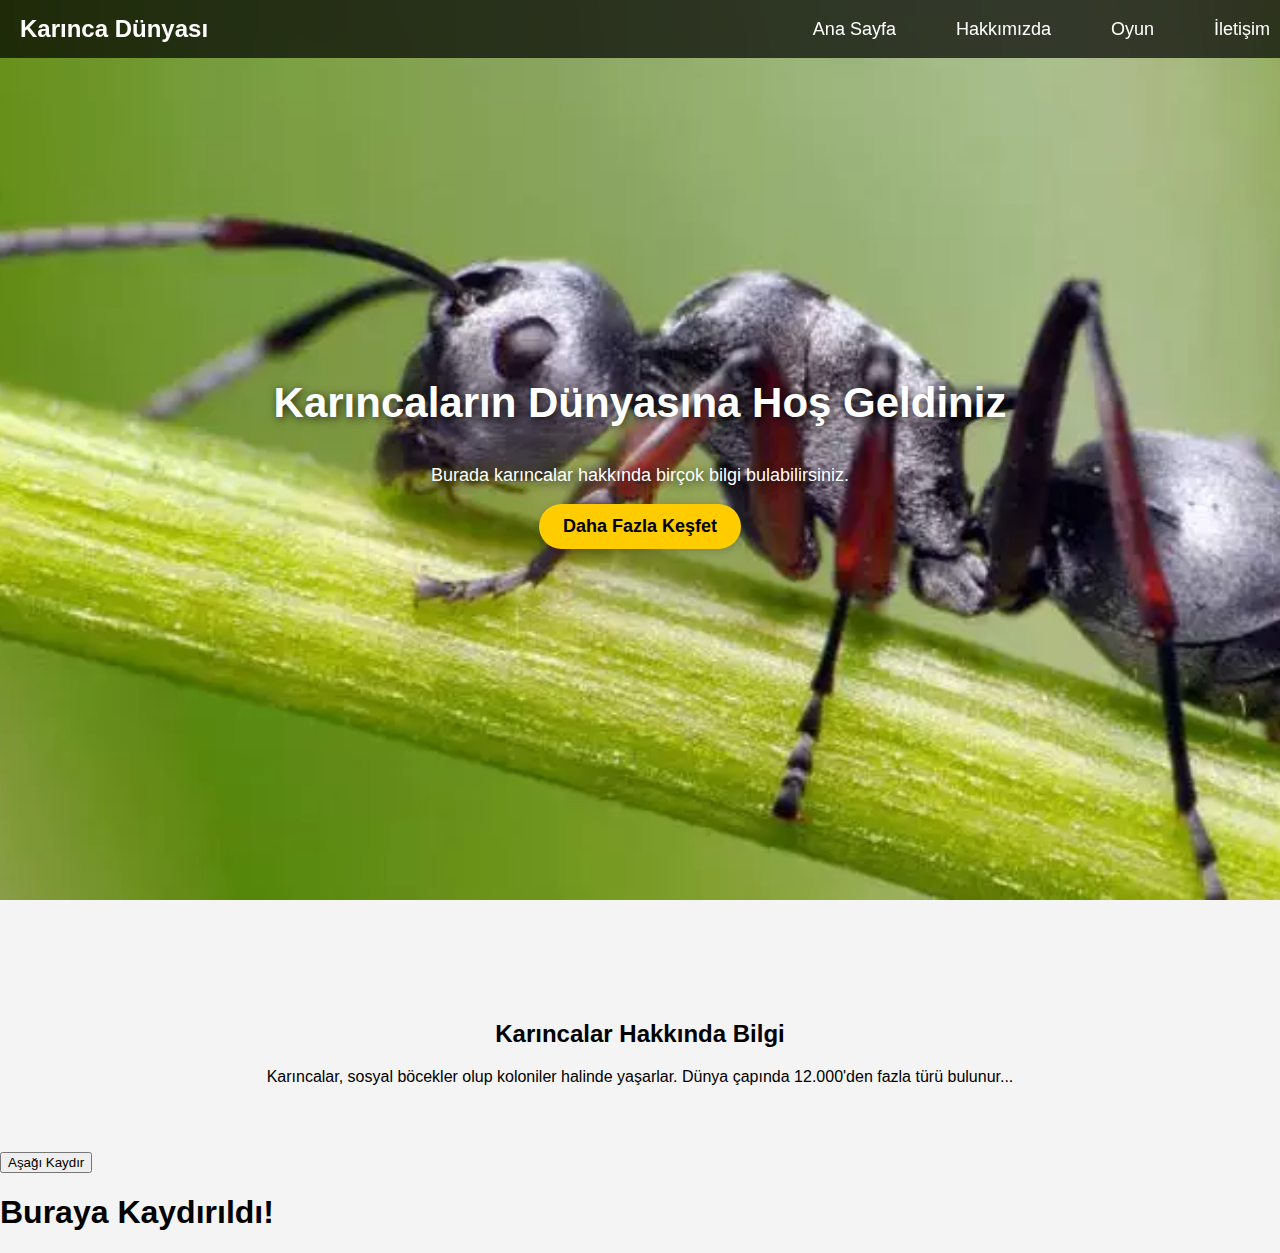
==== index.html @ a4181bad "Add files via upload" ====
<!DOCTYPE html>
<html lang="en">
<head>
    <meta charset="UTF-8">
    <meta name="viewport" content="width=device-width, initial-scale=1.0">
    <title>Karıncalar</title>
    <link rel="stylesheet" href="style.css">
    <link rel="icon" type="image/png" href="karinca-kafasi.jpg">
</head>
<body>
    <nav class="navbar">
        <div class="logo">Karınca Dünyası</div>
        <ul class="nav-links">
            <li><a href="index.html">Ana Sayfa</a></li>
            <li><a href="karıncalar hakkında.html">Hakkımızda</a></li>
            <li><a href="oyun.html">Oyun</a></li>
            <li><a href="iletisim.html">İletişim</a></li>
        </ul>
    </nav>

    <header class="hero">
        <h1>Karıncaların Dünyasına Hoş Geldiniz</h1>
        <p>Burada karıncalar hakkında birçok bilgi bulabilirsiniz.</p>
        <a href="hakkimizda.html" class="btn">Daha Fazla Keşfet</a>
    </header>

<!-- Hedef Bölge -->
<div id="bilgi">
    <h2>Karıncalar Hakkında Bilgi</h2>
    <p>Karıncalar, sosyal böcekler olup koloniler halinde yaşarlar. Dünya çapında 12.000'den fazla türü bulunur...</p>
</div>
<button onclick="scrollToSection()">Aşağı Kaydır</button>

<div id="section2">
    <h1>Buraya Kaydırıldı!</h1>
</div>

<script>
    function scrollToSection() {
        const section = document.getElementById('section2');
        section.scrollIntoView({ behavior: 'smooth' });
    }
</script>
</body>
</html>
---- style.css ----
/* Genel Stil */
body {
    margin: 0;
    padding: 0;
    font-family: 'Poppins', sans-serif;
    background-color: #f4f4f4;
}


/* Navbar stilleri */
.navbar {
    display: flex;
    justify-content: space-between;
    align-items: center;
    background: linear-gradient(to right, rgba(51, 51, 51, 0.6), rgba(51, 51, 51, 1), rgba(51, 51, 51, 0.6));
    padding: 15px 20px;
    background: rgba(0, 0, 0, 0.7);
    backdrop-filter: blur(10px);
    position: fixed;
    width: 100%;
    top: 0;
    left: 0;
}

/* Navbar yazıları için stil */
.navbar a {
    font-family: 'Poppins', sans-serif; /* Modern ve şık bir yazı tipi */
    font-size: 18px;
    font-weight: 500;
    text-decoration: none; /* Alt çizgiyi kaldır */
    color: white;
    padding: 10px 15px;
    position: relative;
    transition: color 0.3s ease-in-out;
}

/* Mouse üzerine gelindiğinde altına çizgi ekleme */
.navbar a::after {
    content: '';
    display: block;
    width: 0;
    height: 3px;
    background-color: #FFD700; /* Alt çizginin rengi (Altın Sarısı) */
    position: absolute;
    left: 50%;
    bottom: -5px;
    transform: translateX(-50%);
    transition: width 0.3s ease-in-out;
}

/* Hover efekti */
.navbar a:hover {
    color: #FFD700; /* Hover durumunda yazının rengini değiştir */
}

.navbar a:hover::after {
    width: 100%; /* Çizginin genişliği tam olsun */
}

.logo {
    color: white;
    font-size: 24px;
    font-weight: bold;
}

.nav-links {
    list-style: none;
    padding: 0;
    margin: 0;
    display: flex;
}

.nav-links li {
    margin: 0 15px;
}

.nav-links a {
    color: white;
    text-decoration: none;
    font-size: 18px;
    transition: color 0.3s ease-in-out;
}

.nav-links a:hover {
    color: #ffcc00;
}

/* Hero Bölümü */
.hero {
    height: 100vh;
    background: url('karıncaarkaplan.webp') no-repeat center center/cover;
    display: flex;
    flex-direction: column;
    justify-content: center;
    align-items: center;
    text-align: center;
    color: white;
    padding: 0 20px;
}



.hero h1 {
    font-size: 42px;
    margin-bottom: 20px;
    text-shadow: 2px 2px 10px rgba(0, 0, 0, 0.7);
}

.hero p {
    font-size: 18px;
    max-width: 600px;
    text-shadow: 2px 2px 10px rgba(0, 0, 0, 0.7);
}

/* Buton Stili */
.btn {
    display: inline-block;
    background: #ffcc00;
    color: black;
    padding: 12px 24px;
    font-size: 18px;
    font-weight: bold;
    text-decoration: none;
    border-radius: 30px;
    transition: 0.3s ease-in-out;
    box-shadow: 2px 2px 10px rgba(0, 0, 0, 0.2);
}

.btn:hover {
    background: white;
    color: black;
    box-shadow: 2px 2px 15px rgba(0, 0, 0, 0.4);
}

/* Responsive Navbar */
@media (max-width: 768px) {
    .navbar {
        flex-direction: column;
        text-align: center;
    }
    
    .nav-links {
        flex-direction: column;
        width: 100%;
        padding-top: 10px;
    }

    .nav-links li {
        margin: 10px 0;
    }
}

#bilgi {
    padding: 50px;
    background-color: #f4f4f4;
    text-align: center;
    margin-top: 50px;
}
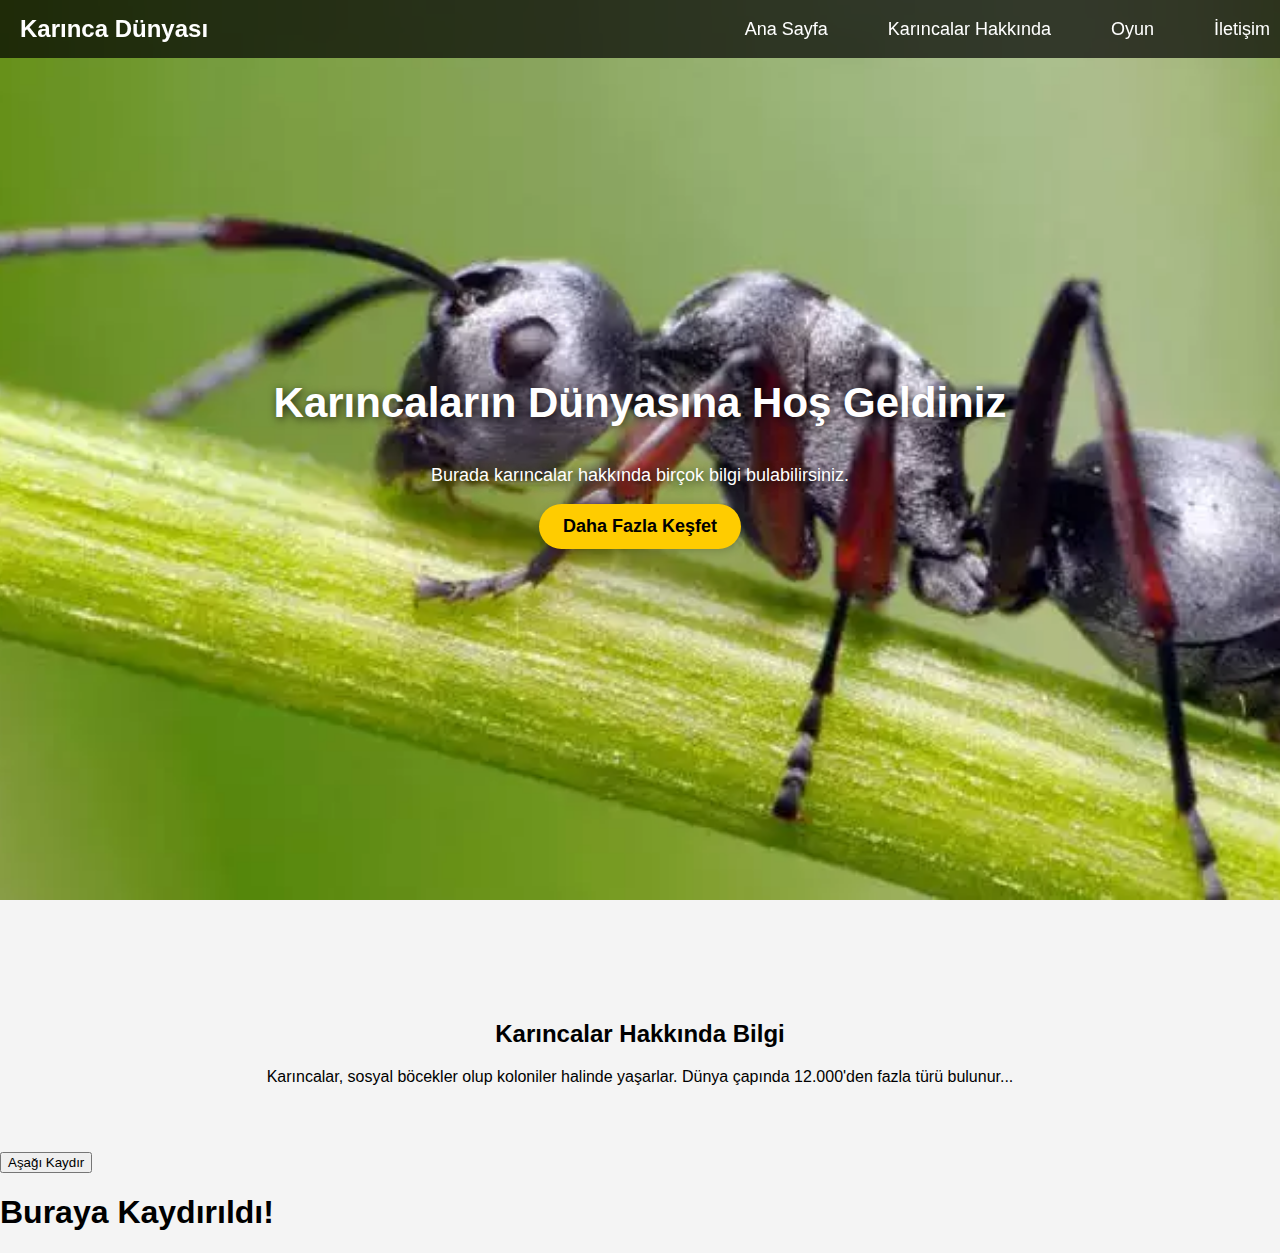
==== commit d9e39afa: "iletişim sayfası yapıldı" ====
--- a/index.html
+++ b/index.html
@@ -12,7 +12,7 @@
         <div class="logo">Karınca Dünyası</div>
         <ul class="nav-links">
             <li><a href="index.html">Ana Sayfa</a></li>
-            <li><a href="karıncalar hakkında.html">Hakkımızda</a></li>
+            <li><a href="karıncalar hakkında.html">Karıncalar Hakkında</a></li>
             <li><a href="oyun.html">Oyun</a></li>
             <li><a href="iletisim.html">İletişim</a></li>
         </ul>
--- a/style.css
+++ b/style.css
@@ -155,4 +155,6 @@
     background-color: #f4f4f4;
     text-align: center;
     margin-top: 50px;
-}+}
+
+/**iletişim kısmı**/
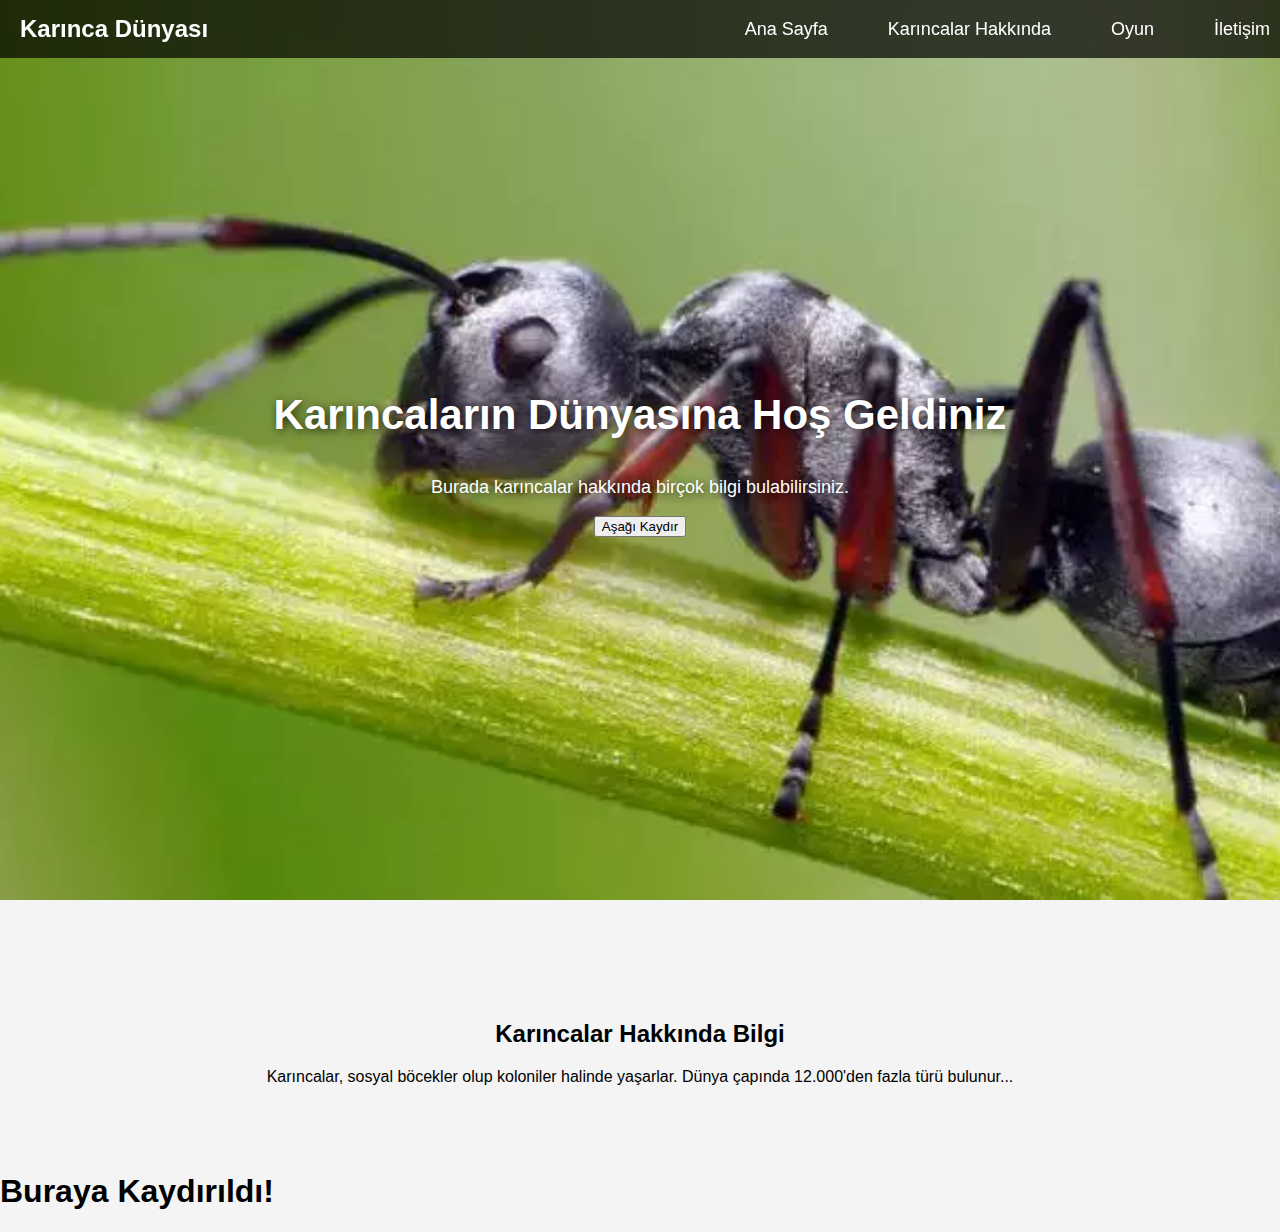
==== commit 15d868eb: "aşağı kaydırma butonu güncellendi" ====
--- a/index.html
+++ b/index.html
@@ -21,7 +21,8 @@
     <header class="hero">
         <h1>Karıncaların Dünyasına Hoş Geldiniz</h1>
         <p>Burada karıncalar hakkında birçok bilgi bulabilirsiniz.</p>
-        <a href="hakkimizda.html" class="btn">Daha Fazla Keşfet</a>
+        <button onclick="scrollToSection()">Aşağı Kaydır</button>
+
     </header>
 
 <!-- Hedef Bölge -->
@@ -29,7 +30,6 @@
     <h2>Karıncalar Hakkında Bilgi</h2>
     <p>Karıncalar, sosyal böcekler olup koloniler halinde yaşarlar. Dünya çapında 12.000'den fazla türü bulunur...</p>
 </div>
-<button onclick="scrollToSection()">Aşağı Kaydır</button>
 
 <div id="section2">
     <h1>Buraya Kaydırıldı!</h1>
@@ -42,4 +42,4 @@
     }
 </script>
 </body>
-</html>+</html>
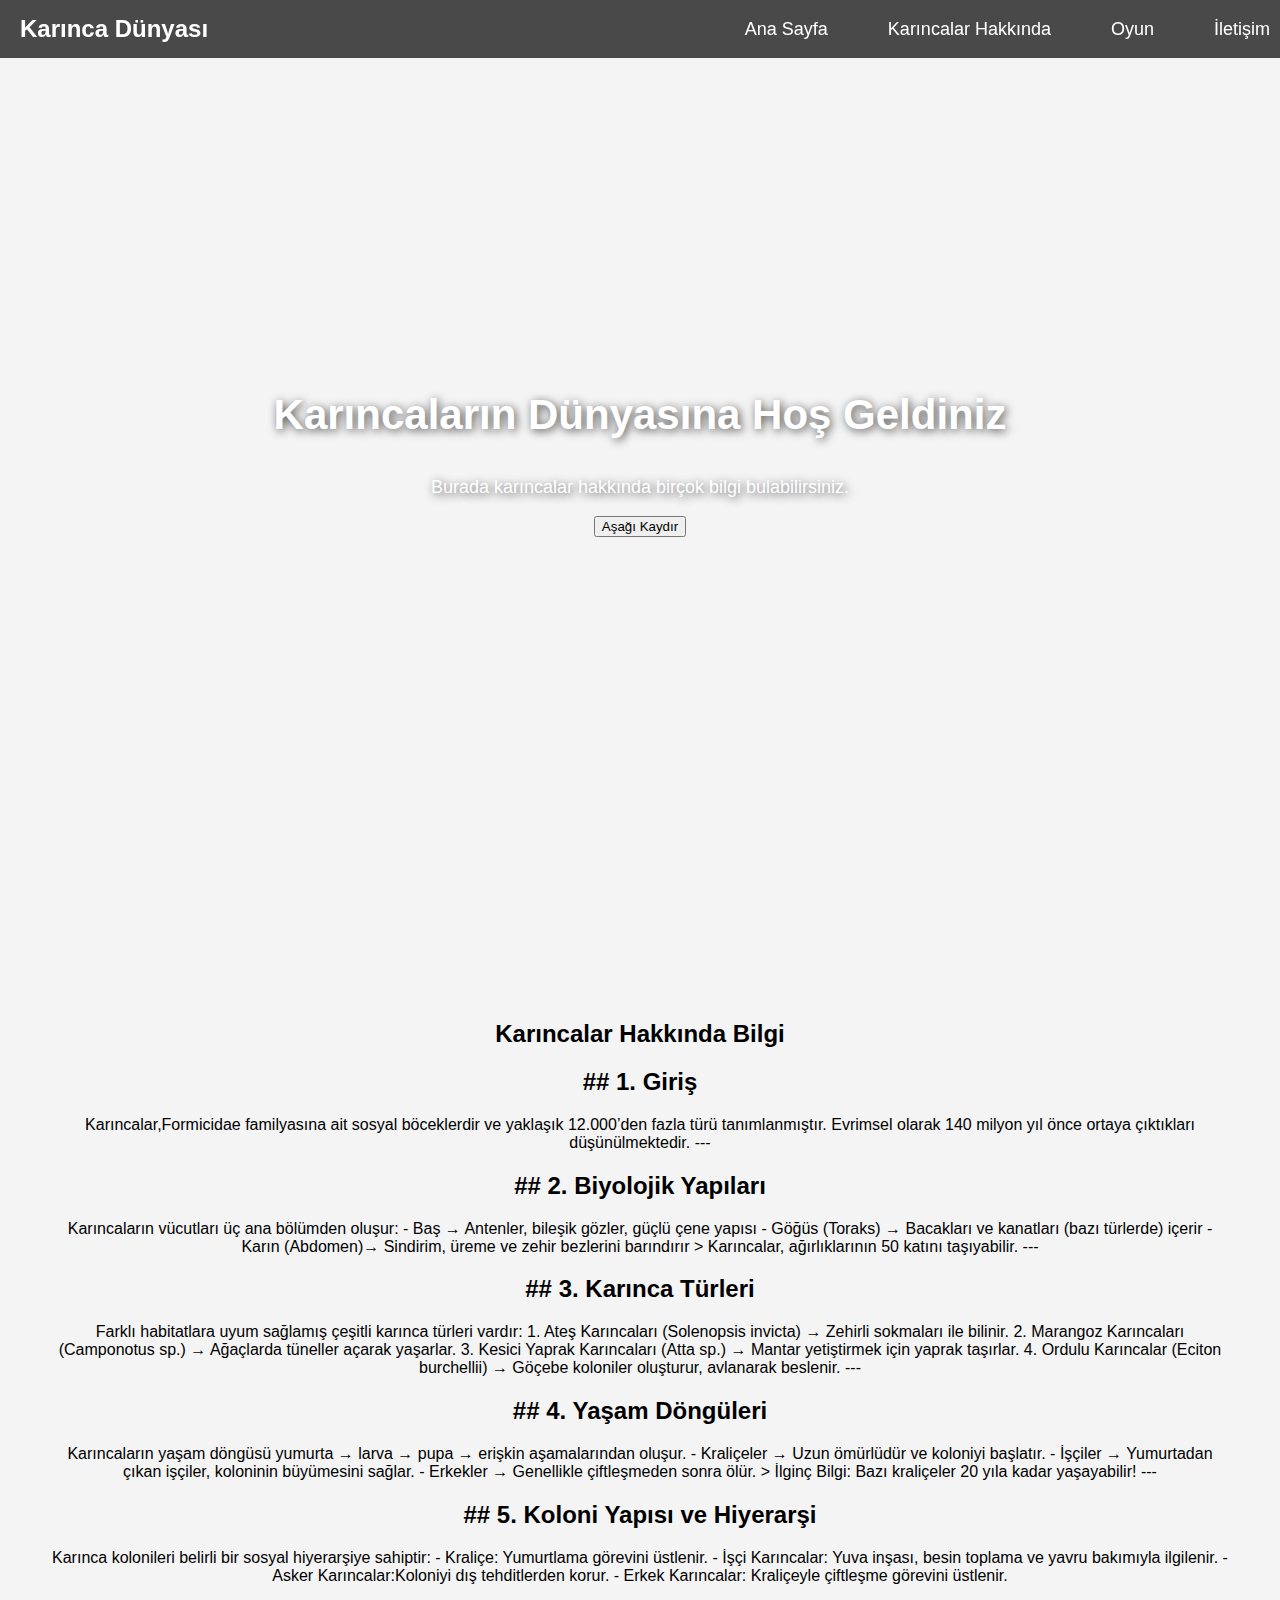
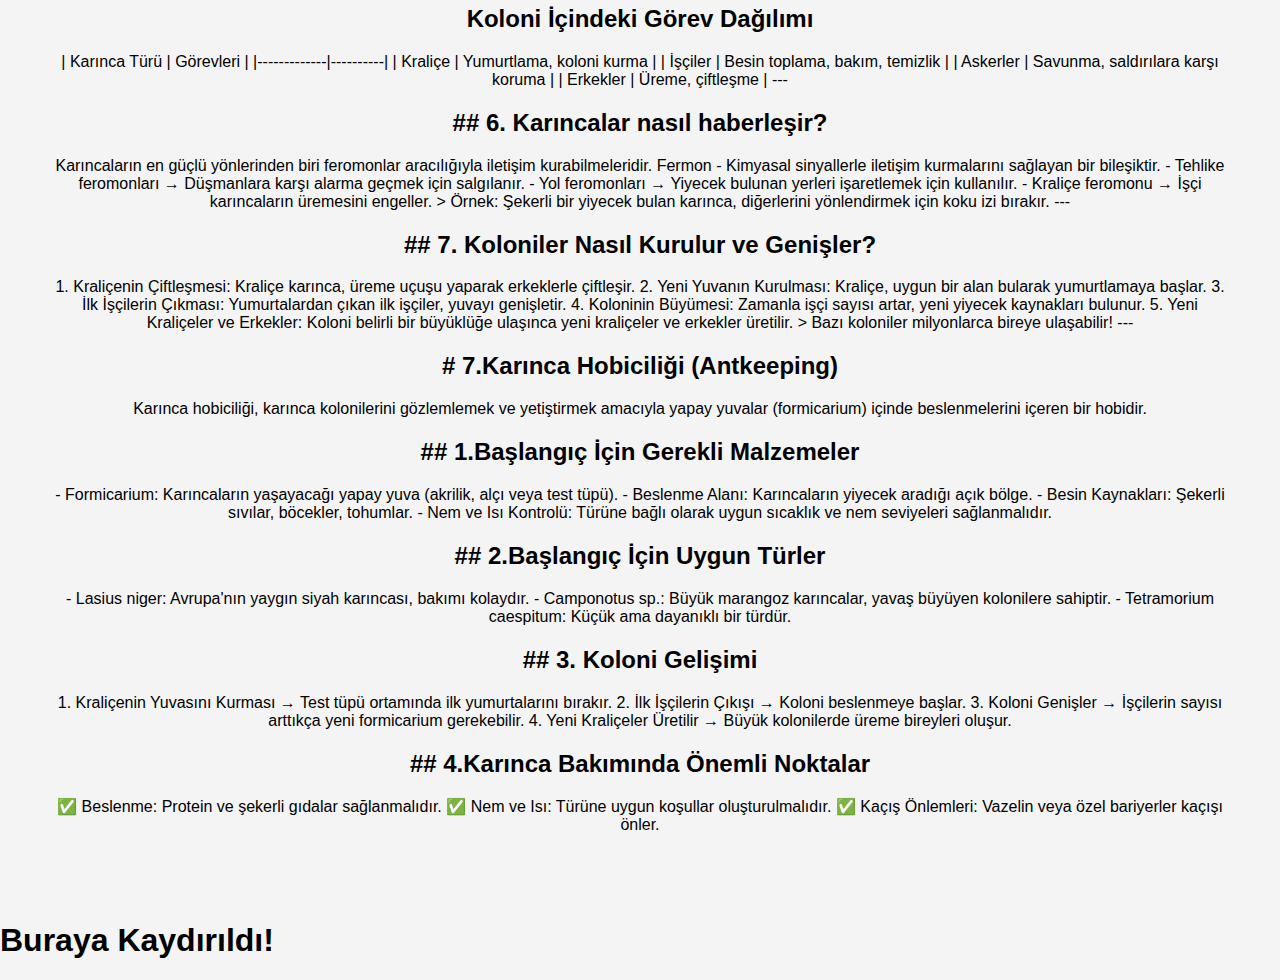
==== commit fd7d40de: "Update index.html" ====
--- a/index.html
+++ b/index.html
@@ -28,7 +28,105 @@
 <!-- Hedef Bölge -->
 <div id="bilgi">
     <h2>Karıncalar Hakkında Bilgi</h2>
-    <p>Karıncalar, sosyal böcekler olup koloniler halinde yaşarlar. Dünya çapında 12.000'den fazla türü bulunur...</p>
+     <h2>## 1. Giriş  </h2>
+        Karıncalar,Formicidae familyasına ait sosyal böceklerdir ve yaklaşık 12.000’den fazla türü tanımlanmıştır. Evrimsel olarak 140 milyon yıl önce ortaya çıktıkları düşünülmektedir.  
+        
+        ---
+        
+        <p><h2>## 2. Biyolojik Yapıları  </h2>
+            Karıncaların vücutları üç ana bölümden oluşur:  
+            
+            - Baş → Antenler, bileşik gözler, güçlü çene yapısı  
+            - Göğüs (Toraks) → Bacakları ve kanatları (bazı türlerde) içerir  
+            - Karın (Abdomen)→ Sindirim, üreme ve zehir bezlerini barındırır  
+            >  Karıncalar, ağırlıklarının 50 katını taşıyabilir.
+            ---
+            
+            <h2>## 3. Karınca Türleri  </h2>
+            Farklı habitatlara uyum sağlamış çeşitli karınca türleri vardır:  
+            
+            1. Ateş Karıncaları (Solenopsis invicta) → Zehirli sokmaları ile bilinir.  
+            2. Marangoz Karıncaları (Camponotus sp.) → Ağaçlarda tüneller açarak yaşarlar.  
+            3. Kesici Yaprak Karıncaları (Atta sp.) → Mantar yetiştirmek için yaprak taşırlar.  
+            4. Ordulu Karıncalar (Eciton burchellii) → Göçebe koloniler oluşturur, avlanarak beslenir.  
+            
+            ---
+            
+            <h2>## 4. Yaşam Döngüleri  </h2>
+            Karıncaların yaşam döngüsü yumurta → larva → pupa → erişkin aşamalarından oluşur.  
+            - Kraliçeler → Uzun ömürlüdür ve koloniyi başlatır.  
+            - İşçiler → Yumurtadan çıkan işçiler, koloninin büyümesini sağlar.  
+            - Erkekler → Genellikle çiftleşmeden sonra ölür.  
+            
+            > İlginç Bilgi: Bazı kraliçeler 20 yıla kadar yaşayabilir!  
+            
+            ---
+            
+            <h2>## 5. Koloni Yapısı ve Hiyerarşi  </h2> 
+            Karınca kolonileri belirli bir sosyal hiyerarşiye sahiptir:  
+            
+            - Kraliçe: Yumurtlama görevini üstlenir.  
+            - İşçi Karıncalar: Yuva inşası, besin toplama ve yavru bakımıyla ilgilenir.  
+            - Asker Karıncalar:Koloniyi dış tehditlerden korur.  
+            - Erkek Karıncalar: Kraliçeyle çiftleşme görevini üstlenir.  
+            
+            <h2>Koloni İçindeki Görev Dağılımı  </h2>
+            | Karınca Türü | Görevleri |
+            |-------------|----------|
+            | Kraliçe | Yumurtlama, koloni kurma |
+            | İşçiler | Besin toplama, bakım, temizlik |
+            | Askerler | Savunma, saldırılara karşı koruma |
+            | Erkekler | Üreme, çiftleşme |
+            
+            ---
+            
+            <h2>## 6. Karıncalar nasıl haberleşir?</h2>
+            Karıncaların en güçlü yönlerinden biri feromonlar aracılığıyla iletişim kurabilmeleridir.  
+            Fermon - Kimyasal sinyallerle iletişim kurmalarını sağlayan bir bileşiktir.
+            - Tehlike feromonları → Düşmanlara karşı alarma geçmek için salgılanır.  
+            - Yol feromonları → Yiyecek bulunan yerleri işaretlemek için kullanılır.  
+            - Kraliçe feromonu → İşçi karıncaların üremesini engeller.  
+            
+            > Örnek: Şekerli bir yiyecek bulan karınca, diğerlerini yönlendirmek için koku izi bırakır.  
+            
+            ---
+            
+            <h2>## 7. Koloniler Nasıl Kurulur ve Genişler?  </h2>
+            1. Kraliçenin Çiftleşmesi: Kraliçe karınca, üreme uçuşu yaparak erkeklerle çiftleşir.  
+            2. Yeni Yuvanın Kurulması: Kraliçe, uygun bir alan bularak yumurtlamaya başlar.  
+            3. İlk İşçilerin Çıkması: Yumurtalardan çıkan ilk işçiler, yuvayı genişletir.  
+            4. Koloninin Büyümesi: Zamanla işçi sayısı artar, yeni yiyecek kaynakları bulunur.  
+            5. Yeni Kraliçeler ve Erkekler: Koloni belirli bir büyüklüğe ulaşınca yeni kraliçeler ve erkekler üretilir.  
+            
+            > Bazı koloniler milyonlarca bireye ulaşabilir! 
+            ---
+            <h2># 7.Karınca Hobiciliği (Antkeeping)</h2>
+            
+            Karınca hobiciliği, karınca kolonilerini gözlemlemek ve yetiştirmek amacıyla yapay yuvalar (formicarium) içinde beslenmelerini içeren bir hobidir.  
+            
+            <h2>## 1.Başlangıç İçin Gerekli Malzemeler  </h2>
+            - Formicarium: Karıncaların yaşayacağı yapay yuva (akrilik, alçı veya test tüpü).  
+            - Beslenme Alanı: Karıncaların yiyecek aradığı açık bölge.  
+            - Besin Kaynakları: Şekerli sıvılar, böcekler, tohumlar.  
+            - Nem ve Isı Kontrolü: Türüne bağlı olarak uygun sıcaklık ve nem seviyeleri sağlanmalıdır.  
+            
+            <h2>## 2.Başlangıç İçin Uygun Türler  </h2>
+            - Lasius niger: Avrupa'nın yaygın siyah karıncası, bakımı kolaydır.  
+            - Camponotus sp.: Büyük marangoz karıncalar, yavaş büyüyen kolonilere sahiptir.  
+            - Tetramorium caespitum: Küçük ama dayanıklı bir türdür.  
+            
+            <h2>## 3. Koloni Gelişimi  </h2>
+            1. Kraliçenin Yuvasını Kurması → Test tüpü ortamında ilk yumurtalarını bırakır.  
+            2. İlk İşçilerin Çıkışı → Koloni beslenmeye başlar.  
+            3. Koloni Genişler → İşçilerin sayısı arttıkça yeni formicarium gerekebilir.  
+            4. Yeni Kraliçeler Üretilir → Büyük kolonilerde üreme bireyleri oluşur.  
+            
+            <h2>## 4.Karınca Bakımında Önemli Noktalar  </h2>
+            ✅ Beslenme: Protein ve şekerli gıdalar sağlanmalıdır.  
+            ✅ Nem ve Isı: Türüne uygun koşullar oluşturulmalıdır.  
+            ✅ Kaçış Önlemleri: Vazelin veya özel bariyerler kaçışı önler.
+         </p>
+    
 </div>
 
 <div id="section2">
--- a/style.css
+++ b/style.css
@@ -88,7 +88,7 @@
 /* Hero Bölümü */
 .hero {
     height: 100vh;
-    background: url('karıncaarkaplan.webp') no-repeat center center/cover;
+    background: url('img/karıncaarkaplan.webp') no-repeat center center/cover;
     display: flex;
     flex-direction: column;
     justify-content: center;
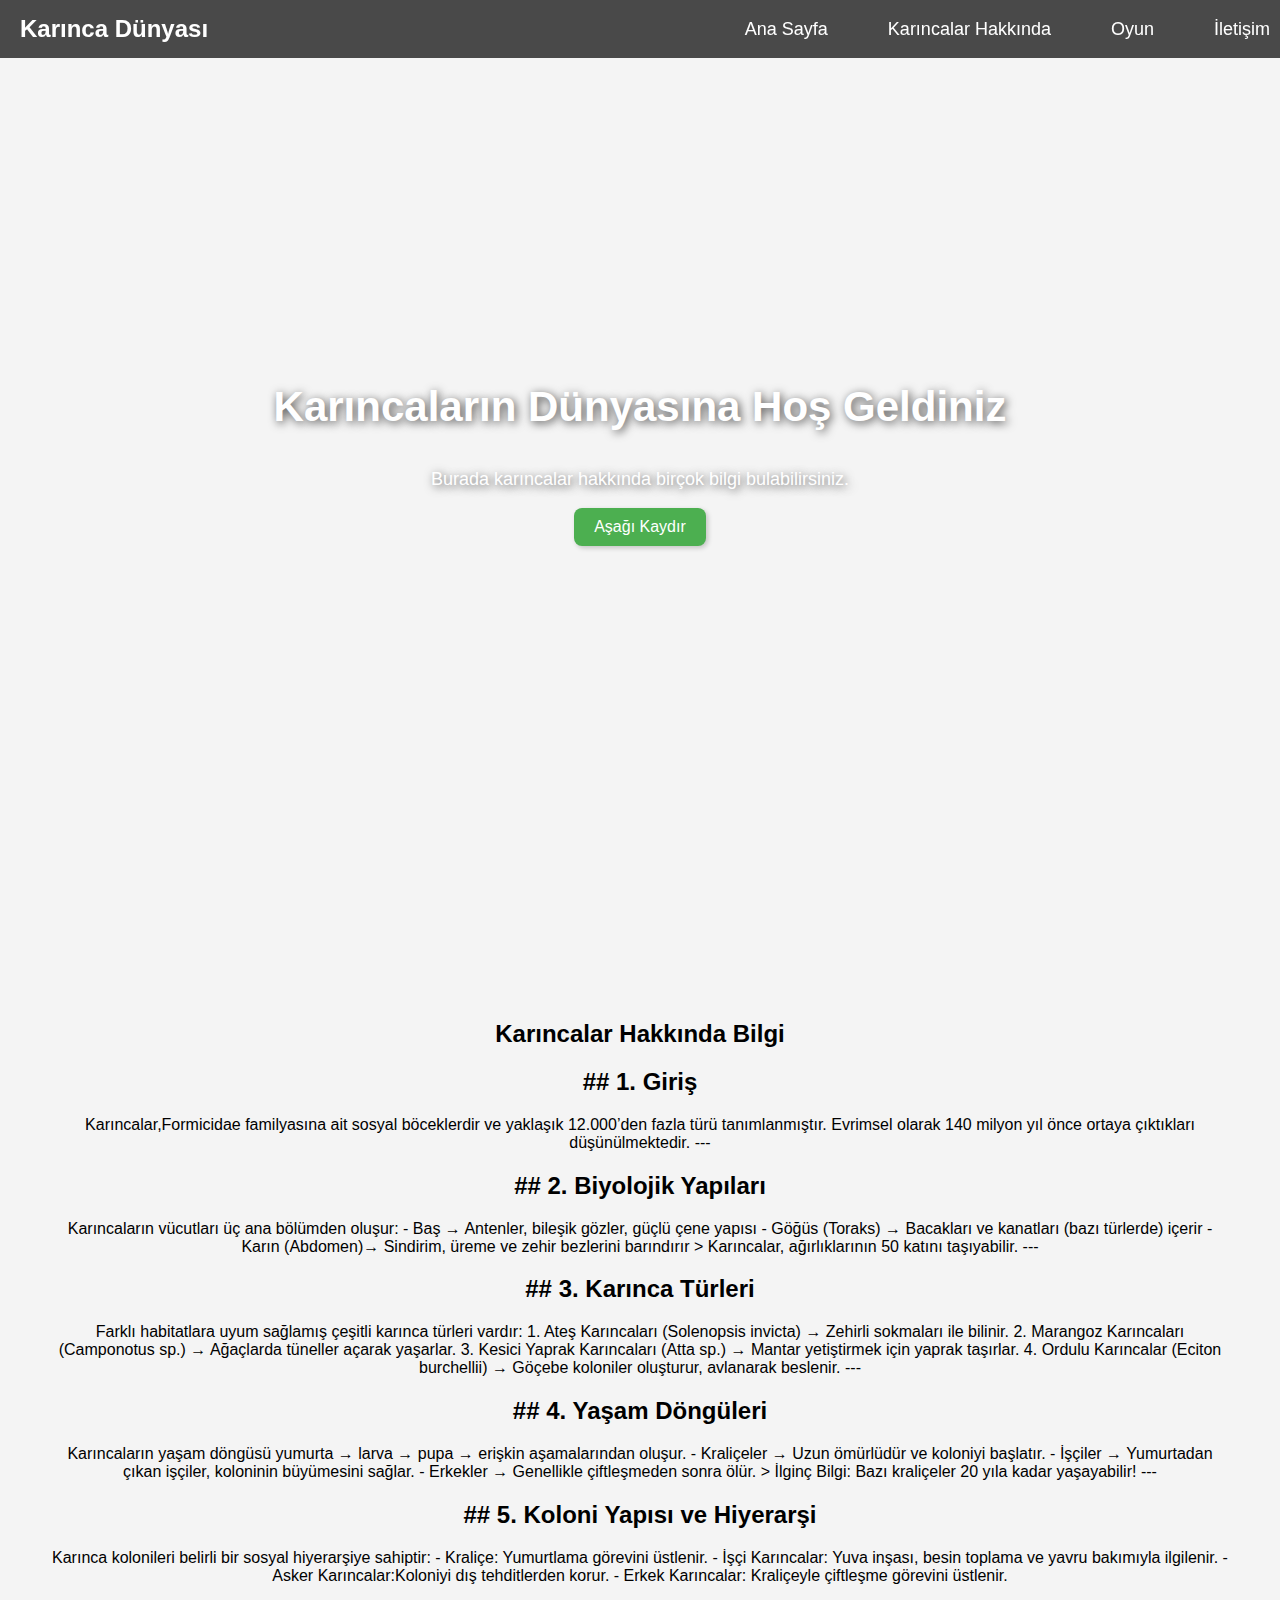
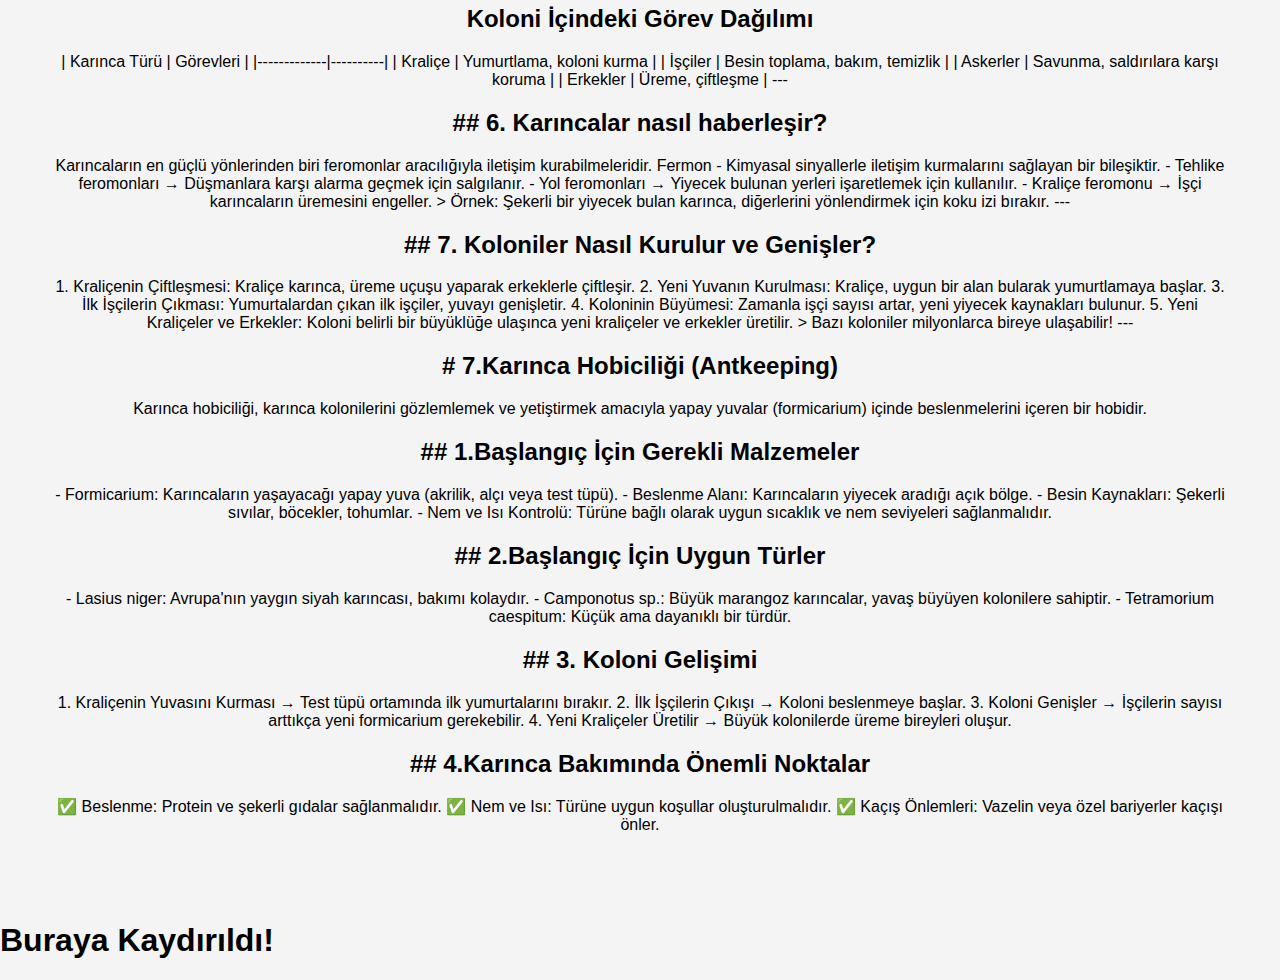
==== commit 3eba5f96: "Update index.html" ====
--- a/index.html
+++ b/index.html
@@ -6,6 +6,24 @@
     <title>Karıncalar</title>
     <link rel="stylesheet" href="style.css">
     <link rel="icon" type="image/png" href="karinca-kafasi.jpg">
+    <style>
+        button {
+    background-color: #4CAF50; /* Yeşil arka plan */
+    color: white; /* Beyaz yazı rengi */
+    border: none;
+    padding: 10px 20px;
+    font-size: 16px;
+    cursor: pointer;
+    border-radius: 8px; /* Köşeleri yuvarlatma */
+    box-shadow: 2px 2px 5px rgba(0, 0, 0, 0.2); /* Hafif gölge */
+    transition: all 0.3s ease;
+}
+
+button:hover {
+    background-color: #45a049; /* Üzerine gelindiğinde rengi biraz koyulaştır */
+    transform: scale(1.05); /* Butonu hafif büyüt */
+}
+    </style>
 </head>
 <body>
     <nav class="navbar">
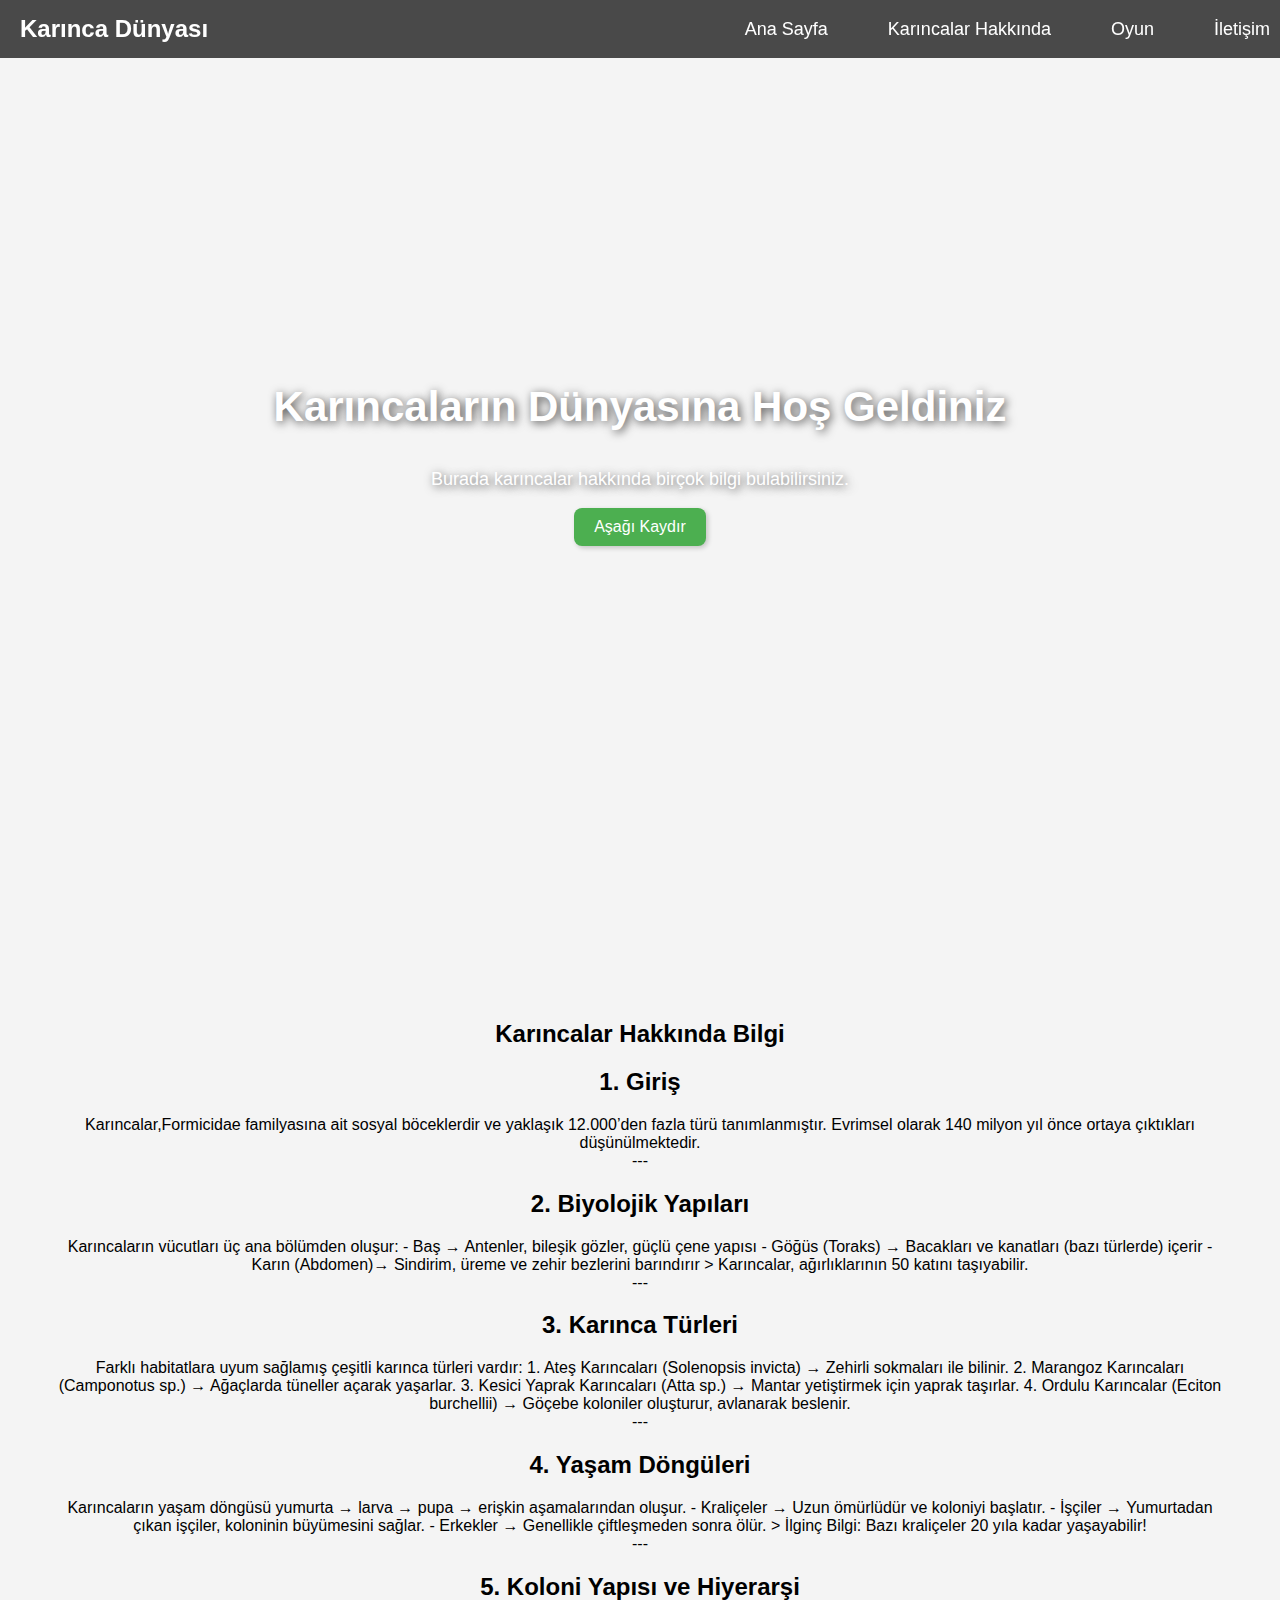
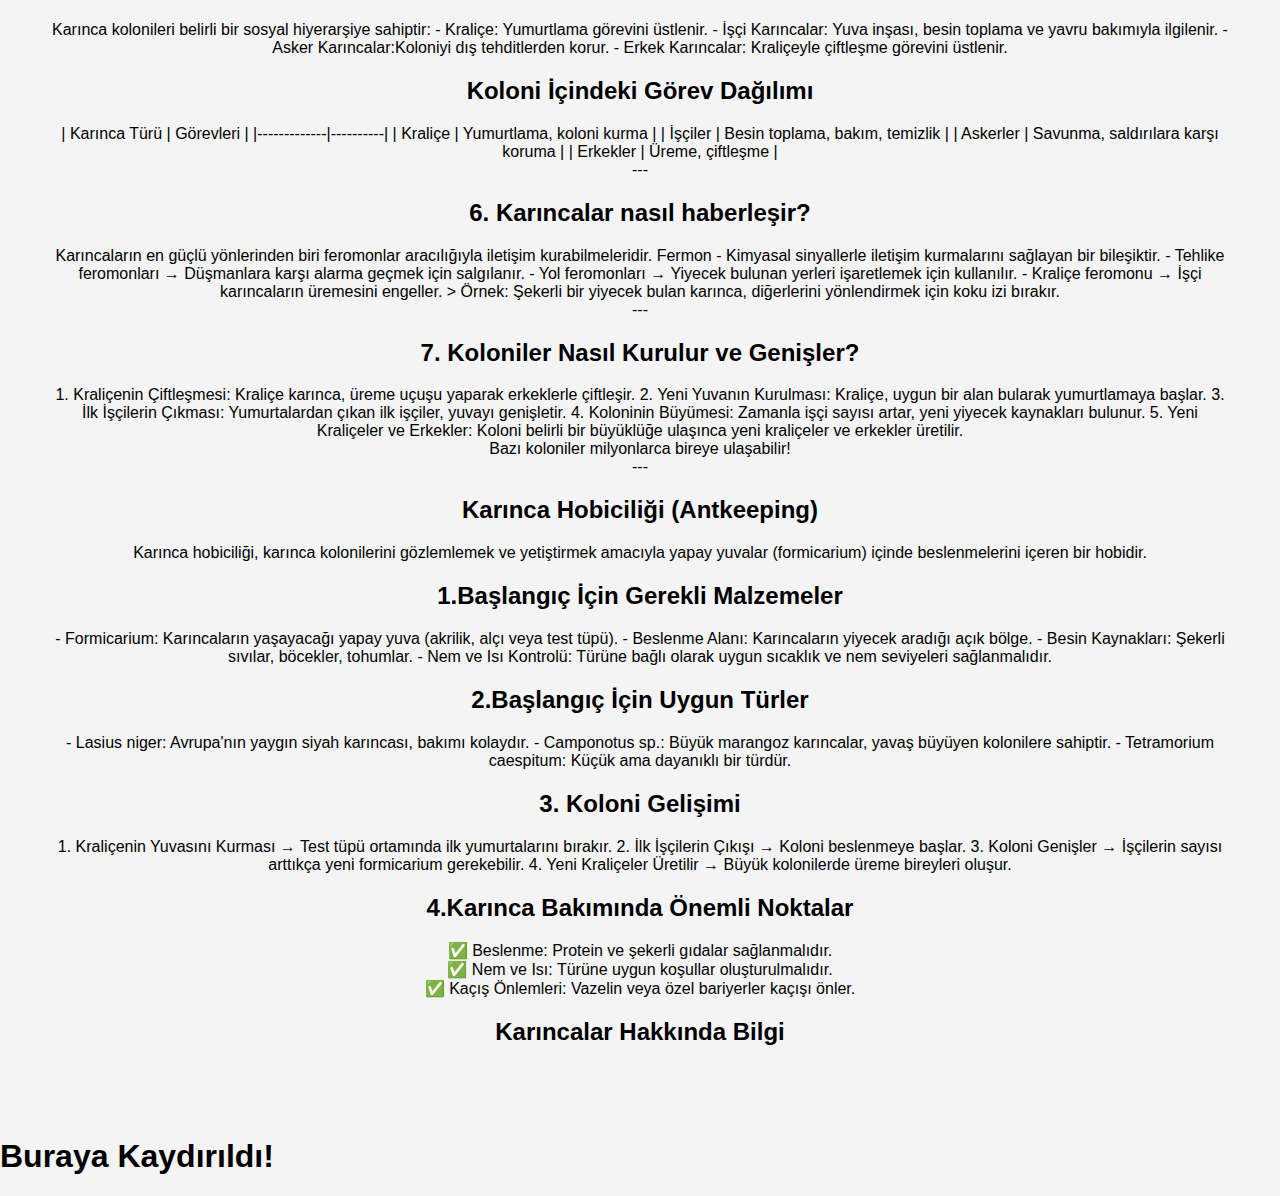
==== commit f8948fd1: "Update index.html" ====
--- a/index.html
+++ b/index.html
@@ -46,104 +46,123 @@
 <!-- Hedef Bölge -->
 <div id="bilgi">
     <h2>Karıncalar Hakkında Bilgi</h2>
-     <h2>## 1. Giriş  </h2>
+    <div> 
+    <div><h2>1. Giriş </h2> 
         Karıncalar,Formicidae familyasına ait sosyal böceklerdir ve yaklaşık 12.000’den fazla türü tanımlanmıştır. Evrimsel olarak 140 milyon yıl önce ortaya çıktıkları düşünülmektedir.  
+    </div>
         
         ---
-        
-        <p><h2>## 2. Biyolojik Yapıları  </h2>
+        <div> <p><h2> 2. Biyolojik Yapıları  </h2>
             Karıncaların vücutları üç ana bölümden oluşur:  
             
             - Baş → Antenler, bileşik gözler, güçlü çene yapısı  
             - Göğüs (Toraks) → Bacakları ve kanatları (bazı türlerde) içerir  
             - Karın (Abdomen)→ Sindirim, üreme ve zehir bezlerini barındırır  
             >  Karıncalar, ağırlıklarının 50 katını taşıyabilir.
+        </div>
+       
             ---
             
-            <h2>## 3. Karınca Türleri  </h2>
-            Farklı habitatlara uyum sağlamış çeşitli karınca türleri vardır:  
+            <div>
+                <h2> 3. Karınca Türleri  </h2>
+                Farklı habitatlara uyum sağlamış çeşitli karınca türleri vardır:  
+                
+                1. Ateş Karıncaları (Solenopsis invicta) → Zehirli sokmaları ile bilinir.  
+                2. Marangoz Karıncaları (Camponotus sp.) → Ağaçlarda tüneller açarak yaşarlar.  
+                3. Kesici Yaprak Karıncaları (Atta sp.) → Mantar yetiştirmek için yaprak taşırlar.  
+                4. Ordulu Karıncalar (Eciton burchellii) → Göçebe koloniler oluşturur, avlanarak beslenir.  
+            </div>
+            ---
             
-            1. Ateş Karıncaları (Solenopsis invicta) → Zehirli sokmaları ile bilinir.  
-            2. Marangoz Karıncaları (Camponotus sp.) → Ağaçlarda tüneller açarak yaşarlar.  
-            3. Kesici Yaprak Karıncaları (Atta sp.) → Mantar yetiştirmek için yaprak taşırlar.  
-            4. Ordulu Karıncalar (Eciton burchellii) → Göçebe koloniler oluşturur, avlanarak beslenir.  
+            <div>
+                <h2> 4. Yaşam Döngüleri  </h2>
+                Karıncaların yaşam döngüsü yumurta → larva → pupa → erişkin aşamalarından oluşur.  
+                - Kraliçeler → Uzun ömürlüdür ve koloniyi başlatır.  
+                - İşçiler → Yumurtadan çıkan işçiler, koloninin büyümesini sağlar.  
+                - Erkekler → Genellikle çiftleşmeden sonra ölür.  
+                
+                > İlginç Bilgi: Bazı kraliçeler 20 yıla kadar yaşayabilir!  
+            </div>
             
             ---
             
-            <h2>## 4. Yaşam Döngüleri  </h2>
-            Karıncaların yaşam döngüsü yumurta → larva → pupa → erişkin aşamalarından oluşur.  
-            - Kraliçeler → Uzun ömürlüdür ve koloniyi başlatır.  
-            - İşçiler → Yumurtadan çıkan işçiler, koloninin büyümesini sağlar.  
-            - Erkekler → Genellikle çiftleşmeden sonra ölür.  
-            
-            > İlginç Bilgi: Bazı kraliçeler 20 yıla kadar yaşayabilir!  
+            <div><h2> 5. Koloni Yapısı ve Hiyerarşi  </h2> 
+                Karınca kolonileri belirli bir sosyal hiyerarşiye sahiptir:  
+                
+                - Kraliçe: Yumurtlama görevini üstlenir.  
+                - İşçi Karıncalar: Yuva inşası, besin toplama ve yavru bakımıyla ilgilenir.  
+                - Asker Karıncalar:Koloniyi dış tehditlerden korur.  
+                - Erkek Karıncalar: Kraliçeyle çiftleşme görevini üstlenir.  
+                </div>
+
+            <div>
+                
+                <h2>Koloni İçindeki Görev Dağılımı  </h2>
+                | Karınca Türü | Görevleri |
+                |-------------|----------|
+                | Kraliçe | Yumurtlama, koloni kurma |
+                | İşçiler | Besin toplama, bakım, temizlik |
+                | Askerler | Savunma, saldırılara karşı koruma |
+                | Erkekler | Üreme, çiftleşme |</div>
             
             ---
             
-            <h2>## 5. Koloni Yapısı ve Hiyerarşi  </h2> 
-            Karınca kolonileri belirli bir sosyal hiyerarşiye sahiptir:  
-            
-            - Kraliçe: Yumurtlama görevini üstlenir.  
-            - İşçi Karıncalar: Yuva inşası, besin toplama ve yavru bakımıyla ilgilenir.  
-            - Asker Karıncalar:Koloniyi dış tehditlerden korur.  
-            - Erkek Karıncalar: Kraliçeyle çiftleşme görevini üstlenir.  
-            
-            <h2>Koloni İçindeki Görev Dağılımı  </h2>
-            | Karınca Türü | Görevleri |
-            |-------------|----------|
-            | Kraliçe | Yumurtlama, koloni kurma |
-            | İşçiler | Besin toplama, bakım, temizlik |
-            | Askerler | Savunma, saldırılara karşı koruma |
-            | Erkekler | Üreme, çiftleşme |
+            <div>
+                <h2> 6. Karıncalar nasıl haberleşir?</h2>
+                Karıncaların en güçlü yönlerinden biri feromonlar aracılığıyla iletişim kurabilmeleridir.  
+                Fermon - Kimyasal sinyallerle iletişim kurmalarını sağlayan bir bileşiktir.
+                - Tehlike feromonları → Düşmanlara karşı alarma geçmek için salgılanır.  
+                - Yol feromonları → Yiyecek bulunan yerleri işaretlemek için kullanılır.  
+                - Kraliçe feromonu → İşçi karıncaların üremesini engeller.  
+                
+                > Örnek: Şekerli bir yiyecek bulan karınca, diğerlerini yönlendirmek için koku izi bırakır. 
+                
+            </div> 
             
             ---
             
-            <h2>## 6. Karıncalar nasıl haberleşir?</h2>
-            Karıncaların en güçlü yönlerinden biri feromonlar aracılığıyla iletişim kurabilmeleridir.  
-            Fermon - Kimyasal sinyallerle iletişim kurmalarını sağlayan bir bileşiktir.
-            - Tehlike feromonları → Düşmanlara karşı alarma geçmek için salgılanır.  
-            - Yol feromonları → Yiyecek bulunan yerleri işaretlemek için kullanılır.  
-            - Kraliçe feromonu → İşçi karıncaların üremesini engeller.  
+            <div>
+                <h2> 7. Koloniler Nasıl Kurulur ve Genişler?  </h2>
+                1. Kraliçenin Çiftleşmesi: Kraliçe karınca, üreme uçuşu yaparak erkeklerle çiftleşir.  
+                2. Yeni Yuvanın Kurulması: Kraliçe, uygun bir alan bularak yumurtlamaya başlar.  
+                3. İlk İşçilerin Çıkması: Yumurtalardan çıkan ilk işçiler, yuvayı genişletir.  
+                4. Koloninin Büyümesi: Zamanla işçi sayısı artar, yeni yiyecek kaynakları bulunur.  
+                5. Yeni Kraliçeler ve Erkekler: Koloni belirli bir büyüklüğe ulaşınca yeni kraliçeler ve erkekler üretilir.  
+            </div>
             
-            > Örnek: Şekerli bir yiyecek bulan karınca, diğerlerini yönlendirmek için koku izi bırakır.  
+            <div> Bazı koloniler milyonlarca bireye ulaşabilir! 
+            </div>
+            ---
+            <div><h2> Karınca Hobiciliği (Antkeeping)</h2>
             
-            ---
+                Karınca hobiciliği, karınca kolonilerini gözlemlemek ve yetiştirmek amacıyla yapay yuvalar (formicarium) içinde beslenmelerini içeren bir hobidir.  
+                
+                <h2> 1.Başlangıç İçin Gerekli Malzemeler  </h2>
+                - Formicarium: Karıncaların yaşayacağı yapay yuva (akrilik, alçı veya test tüpü).  
+                - Beslenme Alanı: Karıncaların yiyecek aradığı açık bölge.  
+                - Besin Kaynakları: Şekerli sıvılar, böcekler, tohumlar.  
+                - Nem ve Isı Kontrolü: Türüne bağlı olarak uygun sıcaklık ve nem seviyeleri sağlanmalıdır.  
+                
+                <h2> 2.Başlangıç İçin Uygun Türler  </h2>
+                - Lasius niger: Avrupa'nın yaygın siyah karıncası, bakımı kolaydır.  
+                - Camponotus sp.: Büyük marangoz karıncalar, yavaş büyüyen kolonilere sahiptir.  
+                - Tetramorium caespitum: Küçük ama dayanıklı bir türdür.  
+                
+                <h2> 3. Koloni Gelişimi  </h2>
+                1. Kraliçenin Yuvasını Kurması → Test tüpü ortamında ilk yumurtalarını bırakır.  
+                2. İlk İşçilerin Çıkışı → Koloni beslenmeye başlar.  
+                3. Koloni Genişler → İşçilerin sayısı arttıkça yeni formicarium gerekebilir.  
+                4. Yeni Kraliçeler Üretilir → Büyük kolonilerde üreme bireyleri oluşur.  
+                
+                <h2> 4.Karınca Bakımında Önemli Noktalar  </h2>
+                ✅ Beslenme: Protein ve şekerli gıdalar sağlanmalıdır.  <br> 
+                ✅ Nem ve Isı: Türüne uygun koşullar oluşturulmalıdır.  <br>
+                ✅ Kaçış Önlemleri: Vazelin veya özel bariyerler kaçışı önler. <br>
+             </p></div>
             
-            <h2>## 7. Koloniler Nasıl Kurulur ve Genişler?  </h2>
-            1. Kraliçenin Çiftleşmesi: Kraliçe karınca, üreme uçuşu yaparak erkeklerle çiftleşir.  
-            2. Yeni Yuvanın Kurulması: Kraliçe, uygun bir alan bularak yumurtlamaya başlar.  
-            3. İlk İşçilerin Çıkması: Yumurtalardan çıkan ilk işçiler, yuvayı genişletir.  
-            4. Koloninin Büyümesi: Zamanla işçi sayısı artar, yeni yiyecek kaynakları bulunur.  
-            5. Yeni Kraliçeler ve Erkekler: Koloni belirli bir büyüklüğe ulaşınca yeni kraliçeler ve erkekler üretilir.  
-            
-            > Bazı koloniler milyonlarca bireye ulaşabilir! 
-            ---
-            <h2># 7.Karınca Hobiciliği (Antkeeping)</h2>
-            
-            Karınca hobiciliği, karınca kolonilerini gözlemlemek ve yetiştirmek amacıyla yapay yuvalar (formicarium) içinde beslenmelerini içeren bir hobidir.  
-            
-            <h2>## 1.Başlangıç İçin Gerekli Malzemeler  </h2>
-            - Formicarium: Karıncaların yaşayacağı yapay yuva (akrilik, alçı veya test tüpü).  
-            - Beslenme Alanı: Karıncaların yiyecek aradığı açık bölge.  
-            - Besin Kaynakları: Şekerli sıvılar, böcekler, tohumlar.  
-            - Nem ve Isı Kontrolü: Türüne bağlı olarak uygun sıcaklık ve nem seviyeleri sağlanmalıdır.  
-            
-            <h2>## 2.Başlangıç İçin Uygun Türler  </h2>
-            - Lasius niger: Avrupa'nın yaygın siyah karıncası, bakımı kolaydır.  
-            - Camponotus sp.: Büyük marangoz karıncalar, yavaş büyüyen kolonilere sahiptir.  
-            - Tetramorium caespitum: Küçük ama dayanıklı bir türdür.  
-            
-            <h2>## 3. Koloni Gelişimi  </h2>
-            1. Kraliçenin Yuvasını Kurması → Test tüpü ortamında ilk yumurtalarını bırakır.  
-            2. İlk İşçilerin Çıkışı → Koloni beslenmeye başlar.  
-            3. Koloni Genişler → İşçilerin sayısı arttıkça yeni formicarium gerekebilir.  
-            4. Yeni Kraliçeler Üretilir → Büyük kolonilerde üreme bireyleri oluşur.  
-            
-            <h2>## 4.Karınca Bakımında Önemli Noktalar  </h2>
-            ✅ Beslenme: Protein ve şekerli gıdalar sağlanmalıdır.  
-            ✅ Nem ve Isı: Türüne uygun koşullar oluşturulmalıdır.  
-            ✅ Kaçış Önlemleri: Vazelin veya özel bariyerler kaçışı önler.
-         </p>
+            </div>
+    <h2>Karıncalar Hakkında Bilgi</h2>
+    
     
 </div>
 
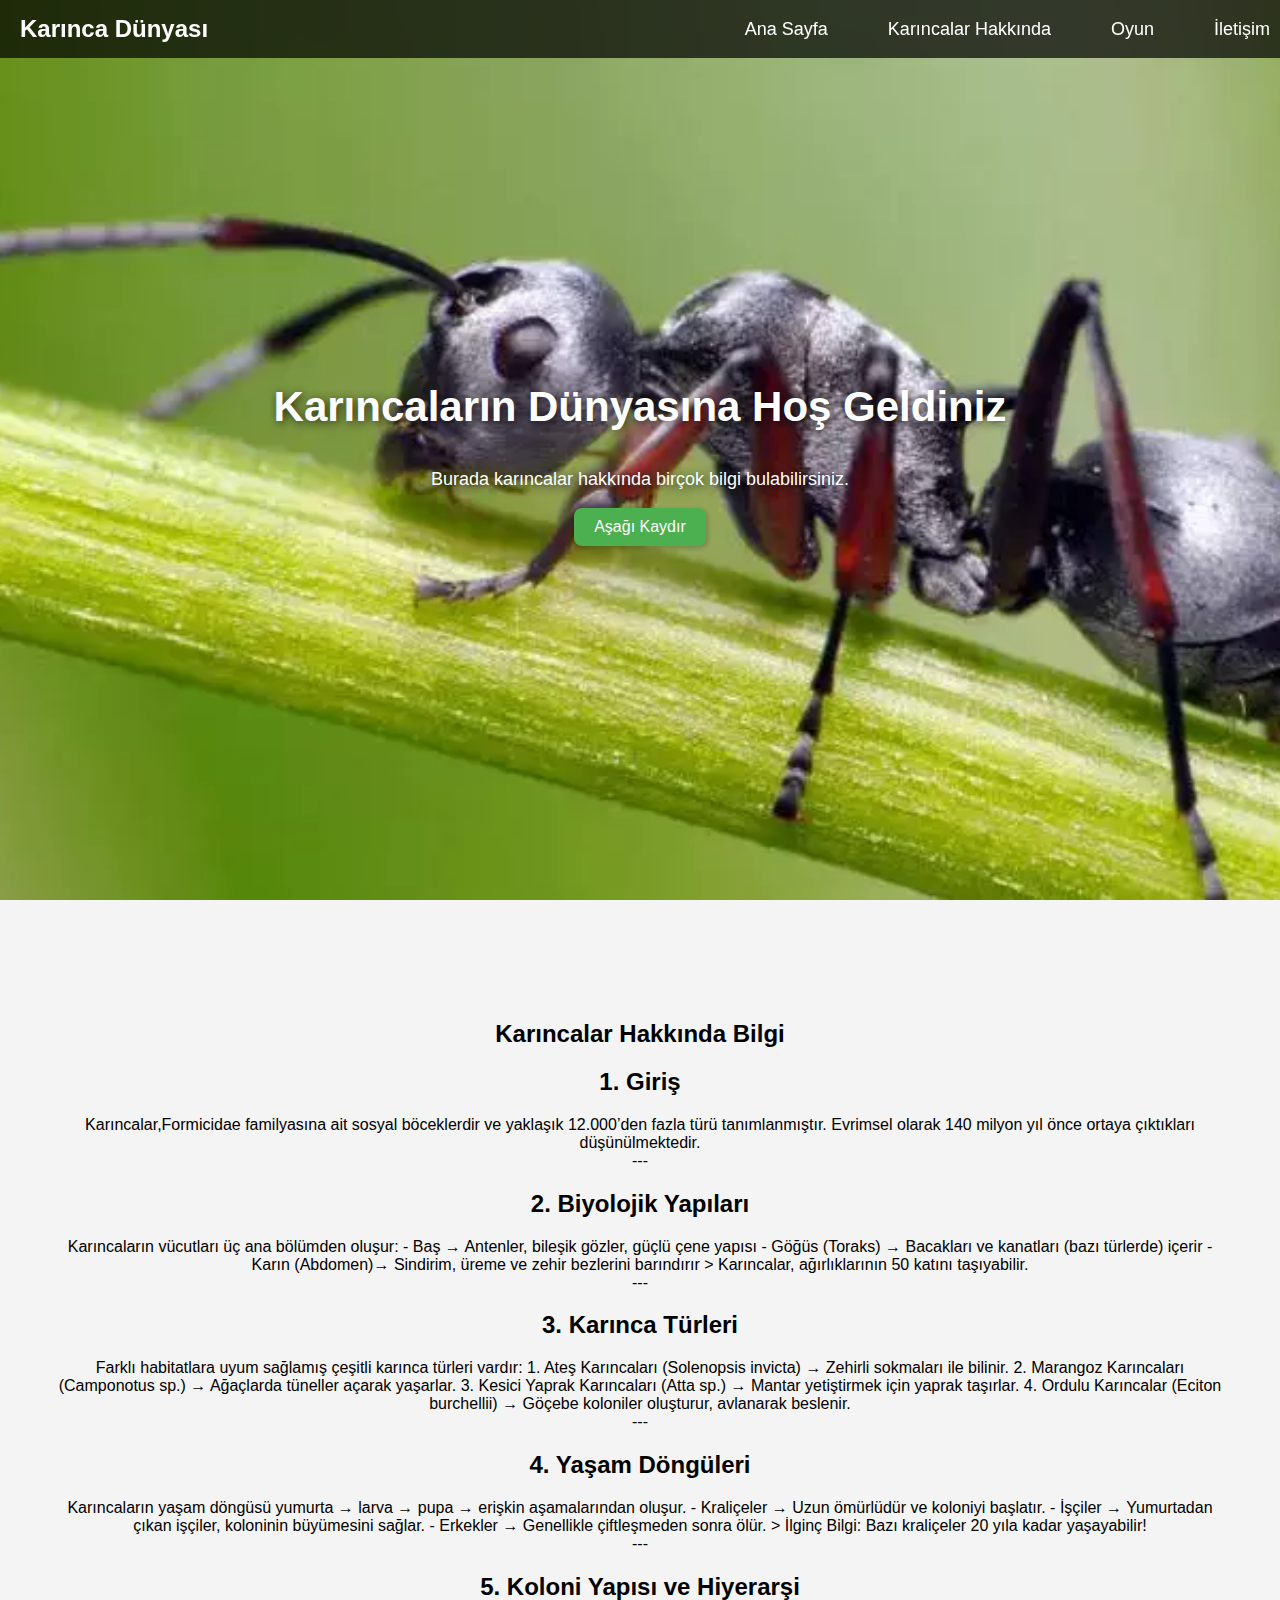
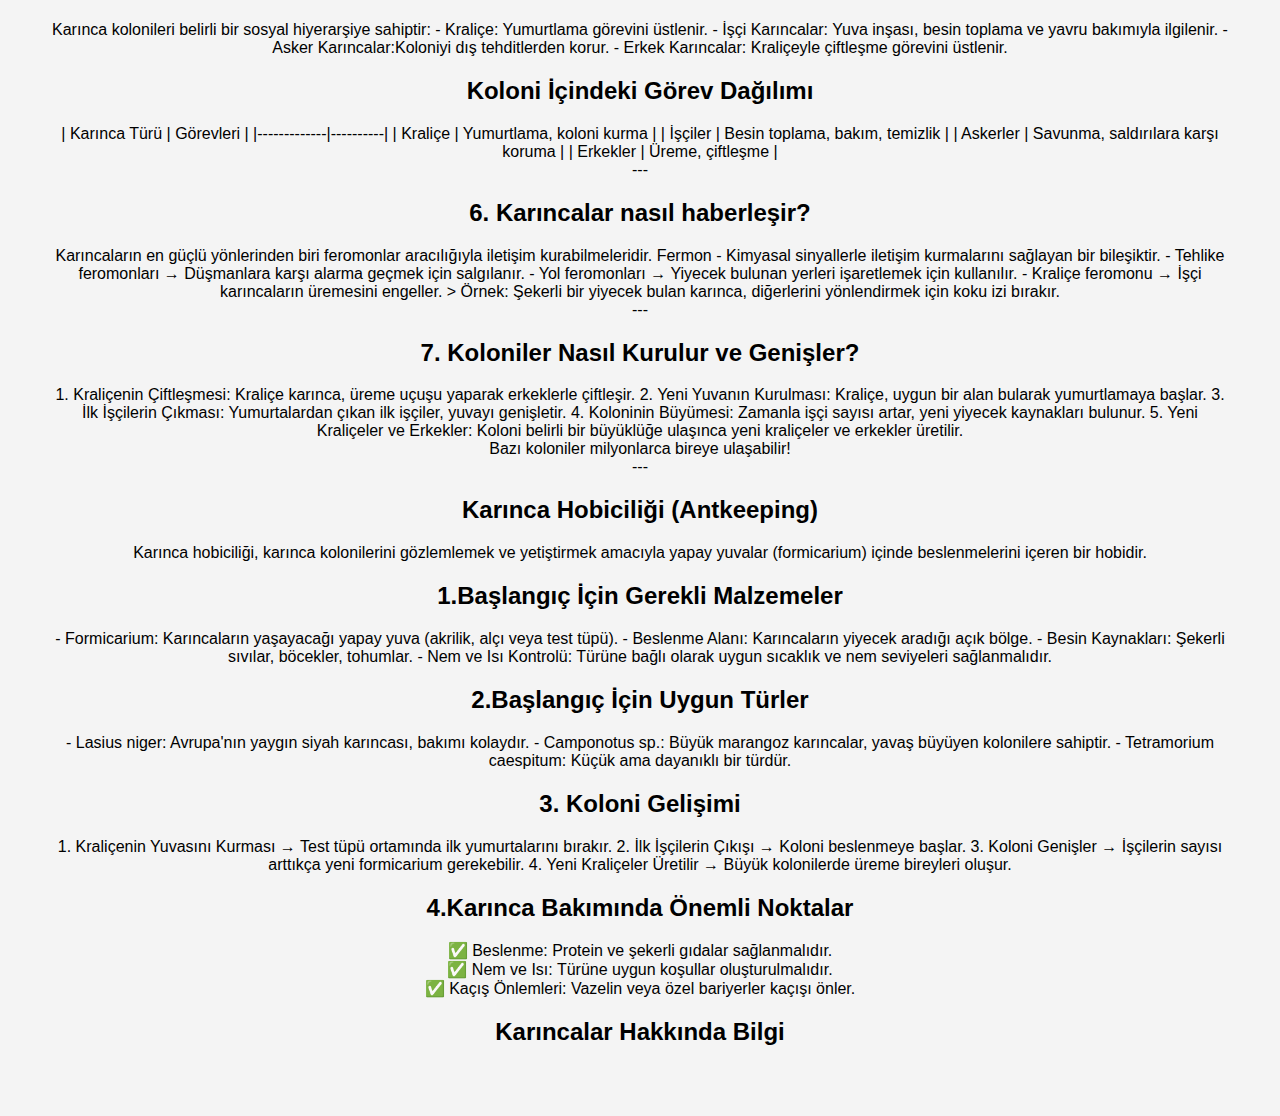
==== commit fbc9c158: "Update index.html" ====
--- a/index.html
+++ b/index.html
@@ -166,10 +166,6 @@
     
 </div>
 
-<div id="section2">
-    <h1>Buraya Kaydırıldı!</h1>
-</div>
-
 <script>
     function scrollToSection() {
         const section = document.getElementById('section2');
--- a/style.css
+++ b/style.css
@@ -88,7 +88,7 @@
 /* Hero Bölümü */
 .hero {
     height: 100vh;
-    background: url('img/karıncaarkaplan.webp') no-repeat center center/cover;
+    background: url('karıncaarkaplan.webp') no-repeat center center/cover;
     display: flex;
     flex-direction: column;
     justify-content: center;
